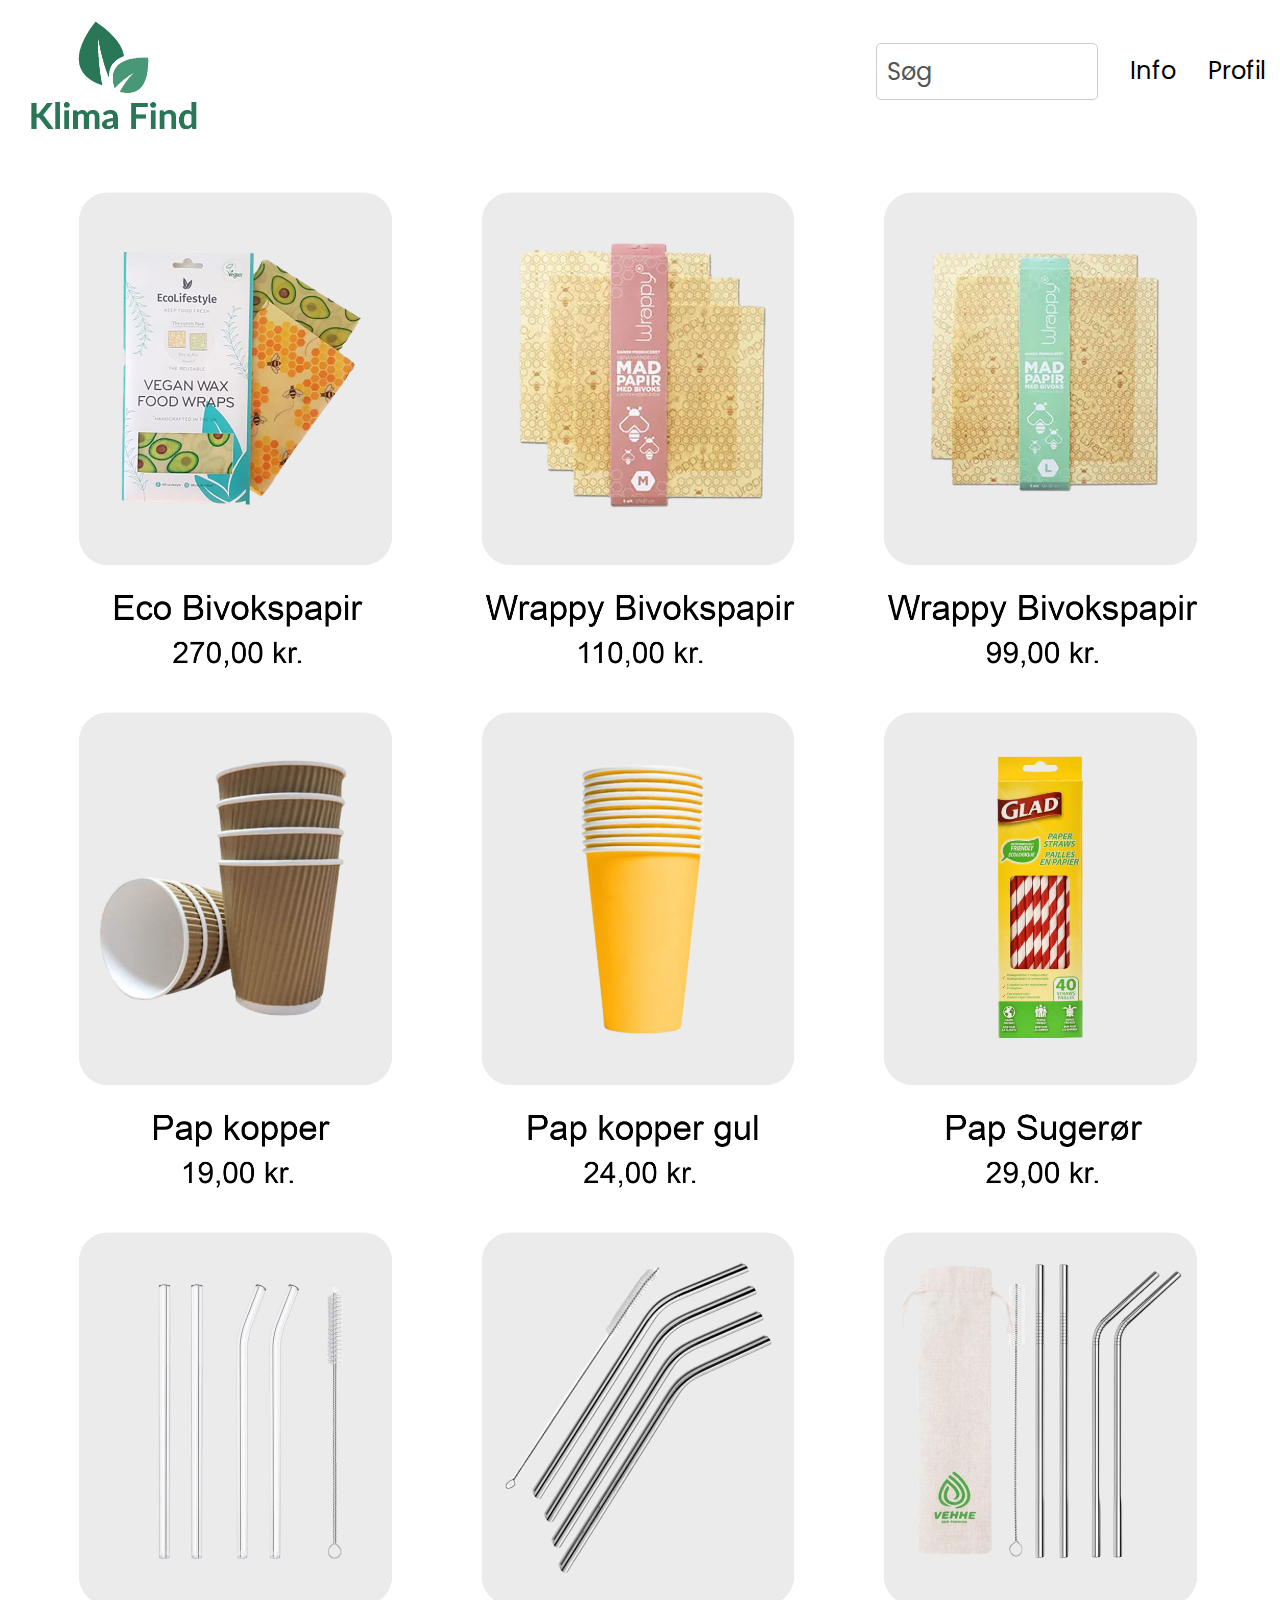
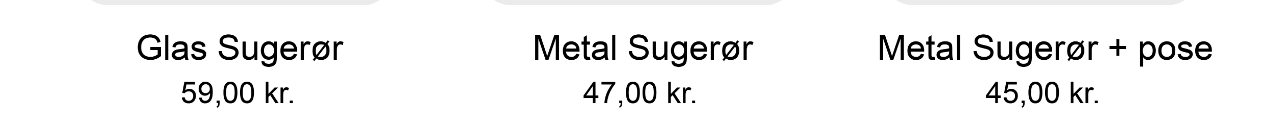
==== index.html @ 8063766e "first commit" ====
<!DOCTYPE html>
<html lang="en">
<head>
    <meta charset="UTF-8">
    <meta name="viewport" content="width=device-width, initial-scale=1.0">
    <title>Klima Find</title>
    <link rel="stylesheet" href="style.css">
</head>
<body>
    <nav class="desktopNav">
        <a href="index.html" class="logo-button">
            <img src="Assets/KlimaFindLogo.jpg" alt="KlimaFind Logo" class="logo-image">
        </a> 
        <div>
            <ul class="navLinks">
                <li>
                    <input type="text" id="searchInput" placeholder="Søg">
                </li>
                <li><a href="info.html">Info</a></li>
                <li><a href="#Profil">Profil</a></li>
            </ul>
        </div>
    </nav>
    <div class="product-gallery">
        <img src="Assets/Products/bivokspapir1.jpg" alt="bivokspapir1" data-category="eco bivokspapir">
        <img src="Assets/Products/bivokspapir2.jpg" alt="bivokspapir1" data-category="wrappy bivokspapir">
        <img src="Assets/Products/bivokspapir3.jpg" alt="bivokspapir3" data-category="wrappy bivokspapir">
        <img src="Assets/Products/papkopper1.jpg" alt="papkopper1" data-category="papkopper">
        <img src="Assets/Products/papkopper2.jpg" alt="papkopper2" data-category="gul papkopper">
        <img src="Assets/Products/sugerør1.jpg" alt="sugerør1" data-category="pap sugerør">
        <img src="Assets/Products/sugerør2.jpg" alt="sugerør2" data-category="glas sugerør">
        <img src="Assets/Products/sugerør3.jpg" alt="sugerør3" data-category="metal sugerør">
        <img src="Assets/Products/sugerør4.jpg" alt="sugerør4" data-category="metal sugerør">
    </div>
    <script src="script.js"></script>
</body>
</html>
---- style.css ----
@import url('https://fonts.googleapis.com/css2?family=Poppins:ital,wght@0,400;0,500;0,600;1,300&display=swap');

* 
{
    margin: 0;
    padding: 0;
}

body 
{
    font-family: 'Poppins', sans-serif;
}

html
{
    scroll-behavior: smooth;
}

p
{
    color: rgb(85, 85, 85);
}

a, .btn
{
    transition: all 300ms ease;
}

nav, .navLinks
{
    display: flex;
}

nav
{
    justify-content: space-around;
    align-items: center;
    height: 17vh;
    margin-left: 15px;

}

.navLinks
{
    gap: 2rem;
    list-style: none;
    font-size: 1.5rem;
}

.product-gallery {
    display: flex;
    flex-wrap: wrap;
    align-items: center;
    justify-content: center;
    min-height: 100vh;
    max-height: none;
    overflow: auto;
    margin-top: 20px;
}

.product-gallery img {
    max-width: 500px;
    max-height: 500px;
    margin: 10px;
}

a
{
    color: black;
    text-decoration: none;
    text-decoration-color: white;
}

a:hover
{
    color: grey;
    text-decoration: underline;
    text-underline-offset: 1rem;
    text-decoration-color: rgb( 181 181 181);
}

.logo-image
{
    width: 170px;
    height: auto;
    display: block;
    margin: 0 auto;
    margin-right: 650px;
}

#searchInput
{
    width: 200px;
    padding: 10px;
    border: 1px solid #ccc;
    border-radius: 5px;
    font-family: 'Poppins', sans-serif;
    font-size: 1.5rem;
    color: black;
    transition: all 300ms ease;
    outline: none;
    margin-top: -10px;
}

#searchInput::placeholder
{
    color: rgb(85, 85, 85);
}

#searchInput:hover, #searchInput:focus
{
    border-color: grey;
}

#searchInput:hover::placeholder, #searchInput:focus::placeholder
{
    color: grey;
}

.navLinks li input
{
    margin: 0;
    padding: 0;
}

.navLinks li input:focus
{
    box-shadow: 0 0 5px rgba(128, 128, 128, 0.5);
    vertical-align: middle;
}

body
{
    font-family: 'Poppins', sans-serif;
}

#searchInput2
{
    width: 200px;
    padding: 10px;
    border: 1px solid #ccc;
    border-radius: 5px;
    font-family: 'Poppins', sans-serif;
    font-size: 1.5rem;
    color: black;
    transition: all 300ms ease;
    outline: none;
    margin-top: -10px;
    
}

#searchInput2::placeholder
{
    color: rgb(85, 85, 85);
}

#searchInput2:hover, #searchInput2:focus
{
    border-color: grey;
}

#searchInput2:hover::placeholder, #searchInput2:focus::placeholder
{
    color: grey;
}

.text-area
{
    text-align: center;
    margin-bottom: auto;
    position: absolute;
    top: 27%;
    left: 50%;
    transform: translate(-50%, -50%);
    text-align: center;
}

.gallery-footer
{
    background-color: white;
    color: black;
    text-align: center;
    margin-bottom: auto;
    position: absolute;
    top: 112%;
    left: 50%;
    transform: translate(-50%, -50%);
    text-align: center;
}
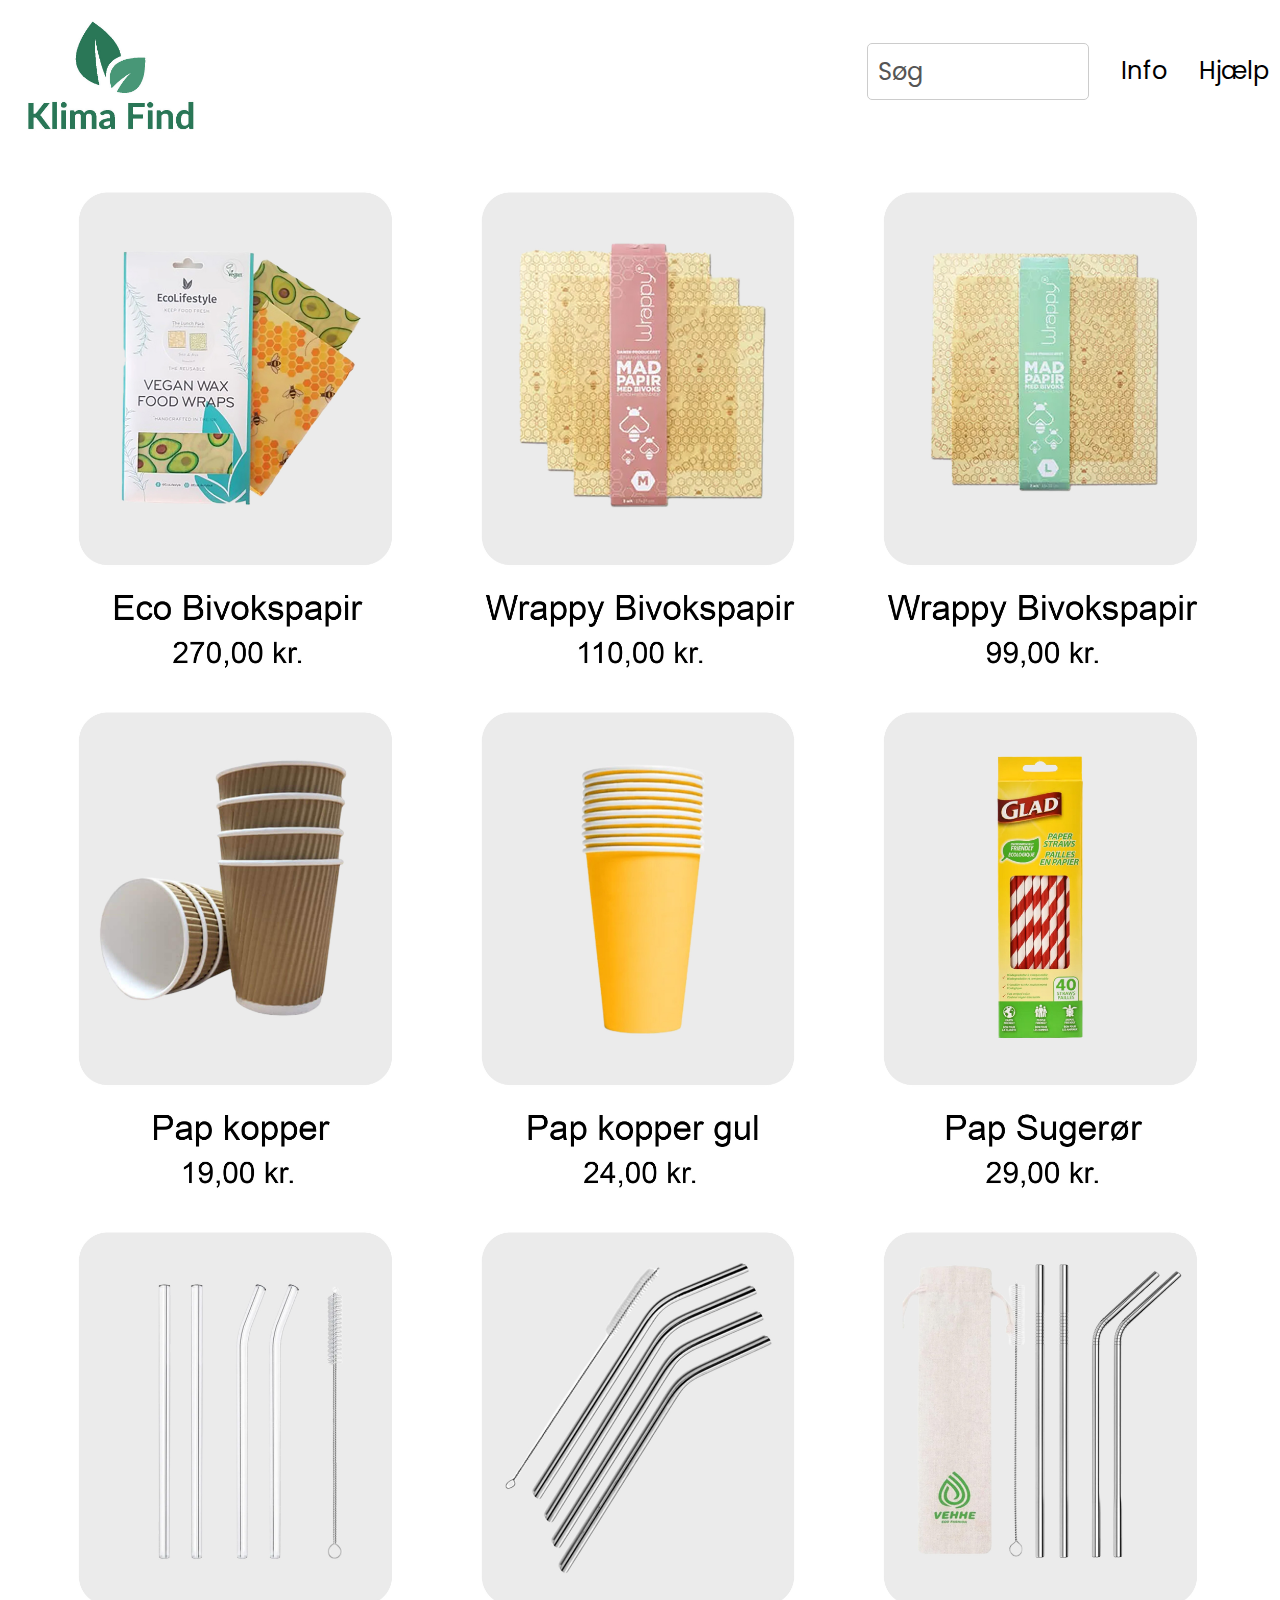
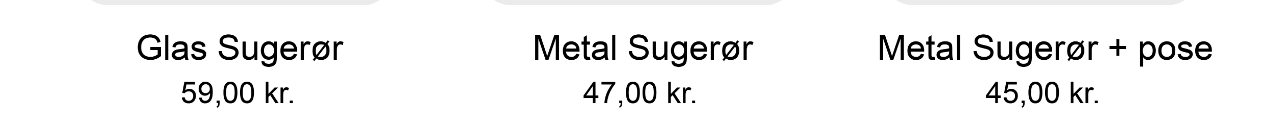
==== commit a16e0f70: "https://github.com/Mrfishbowl/klimaFind.git" ====
--- a/index.html
+++ b/index.html
@@ -17,7 +17,7 @@
                     <input type="text" id="searchInput" placeholder="Søg">
                 </li>
                 <li><a href="info.html">Info</a></li>
-                <li><a href="#Profil">Profil</a></li>
+                <li><a href="hjælp.html">Hjælp</a></li>
             </ul>
         </div>
     </nav>
